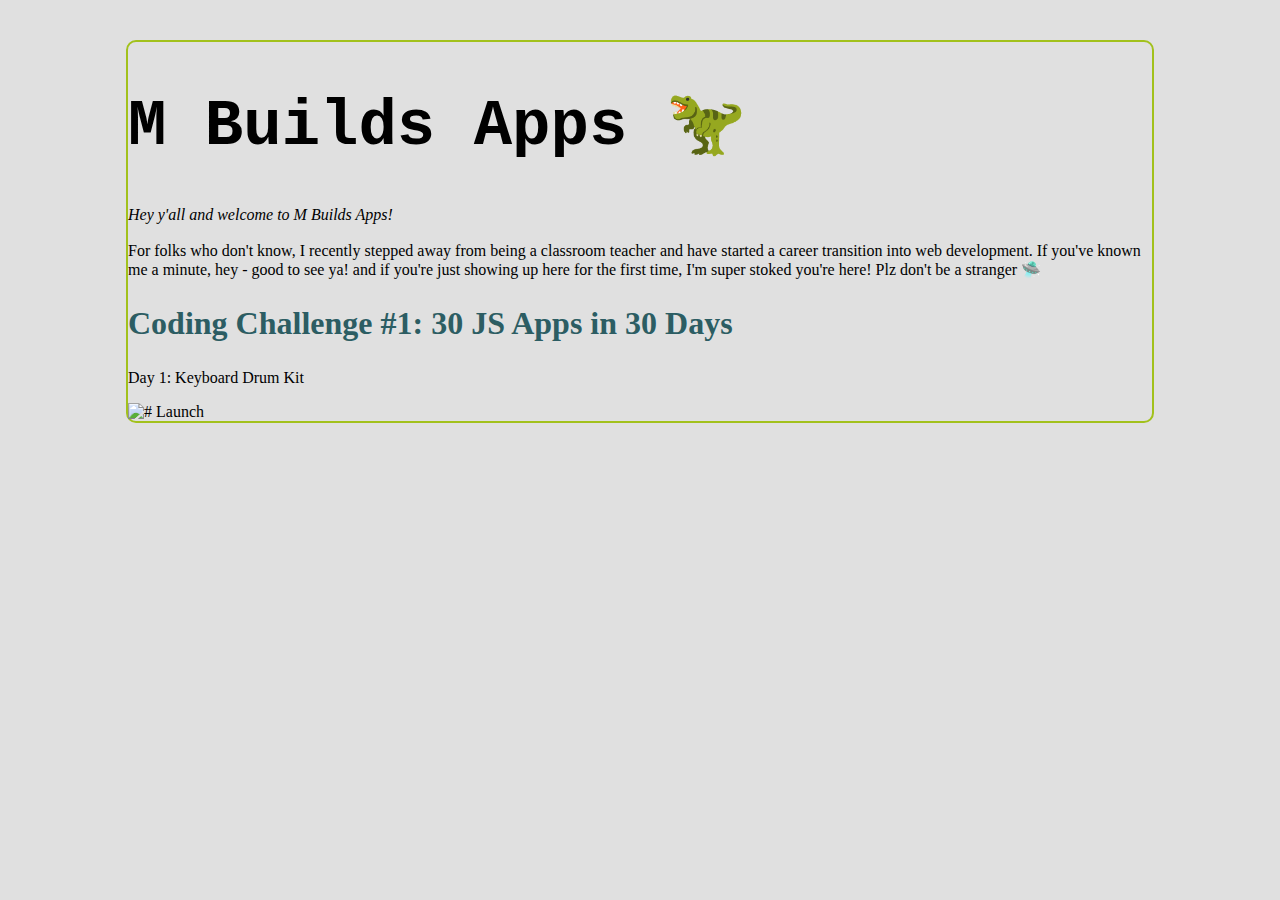
==== index.html @ 1cc8f052 "created homepage info, structure and css" ====
<!DOCTYPE html>
<html lang="en">
  <head>
    <meta charset="UTF-8" />
    <meta http-equiv="X-UA-Compatible" content="IE=edge" />
    <meta name="viewport" content="width=device-width, initial-scale=1.0" />
    <title>Build 30 in 30</title>

    <link
      href="https://cdn.jsdelivr.net/npm/bootstrap@5.2.0-beta1/dist/css/bootstrap.min.css"
      rel="stylesheet"
      integrity="sha384-0evHe/X+R7YkIZDRvuzKMRqM+OrBnVFBL6DOitfPri4tjfHxaWutUpFmBp4vmVor"
      crossorigin="anonymous"
    />
    <link rel="stylesheet" href="style.css" />
    <script
      src="https://cdn.jsdelivr.net/npm/bootstrap@5.2.0-beta1/dist/js/bootstrap.bundle.min.js"
      integrity="sha384-pprn3073KE6tl6bjs2QrFaJGz5/SUsLqktiwsUTF55Jfv3qYSDhgCecCxMW52nD2"
      crossorigin="anonymous"
    ></script>
  </head>

  <body>
    <h1 class="text-center m-5">M Builds Apps 🦖</h1>
    <p class="m-5">
      <em>Hey y'all and welcome to M Builds Apps!</em>
      <br />
      <br />
      For folks who don't know, I recently stepped away from being a classroom
      teacher and have started a career transition into web development. If
      you've known me a minute, hey - good to see ya! and if you're just showing
      up here for the first time, I'm super stoked you're here! Plz don't be a
      stranger 🛸
    </p>
    <h2 class="m-5">Coding Challenge #1: 30 JS Apps in 30 Days</h2>
    <div class="container m-5">
      <div class="row">
        <div class="col-3">
          <p>Day 1: Keyboard Drum Kit</p>
          <img src="#" alt="#" />
          <a class="btn btn-warning">Launch</a>
        </div>
      </div>
    </div>
  </body>
</html>
---- style.css ----
body {
  background: #e0e0e0;
  max-width: 80%;
  border: 2px solid #a2c11c;
  margin: 0 auto;
  margin-top: 40px;
  border-radius: 10px;
}

h1 {
  font-family: "Courier New", Courier, monospace;
  font-style: bold;
  font-size: 64px;
}

h2 {
  font-size: 32px;
  color: #2c5d63;
}

p {
  font-size: 16px;
}
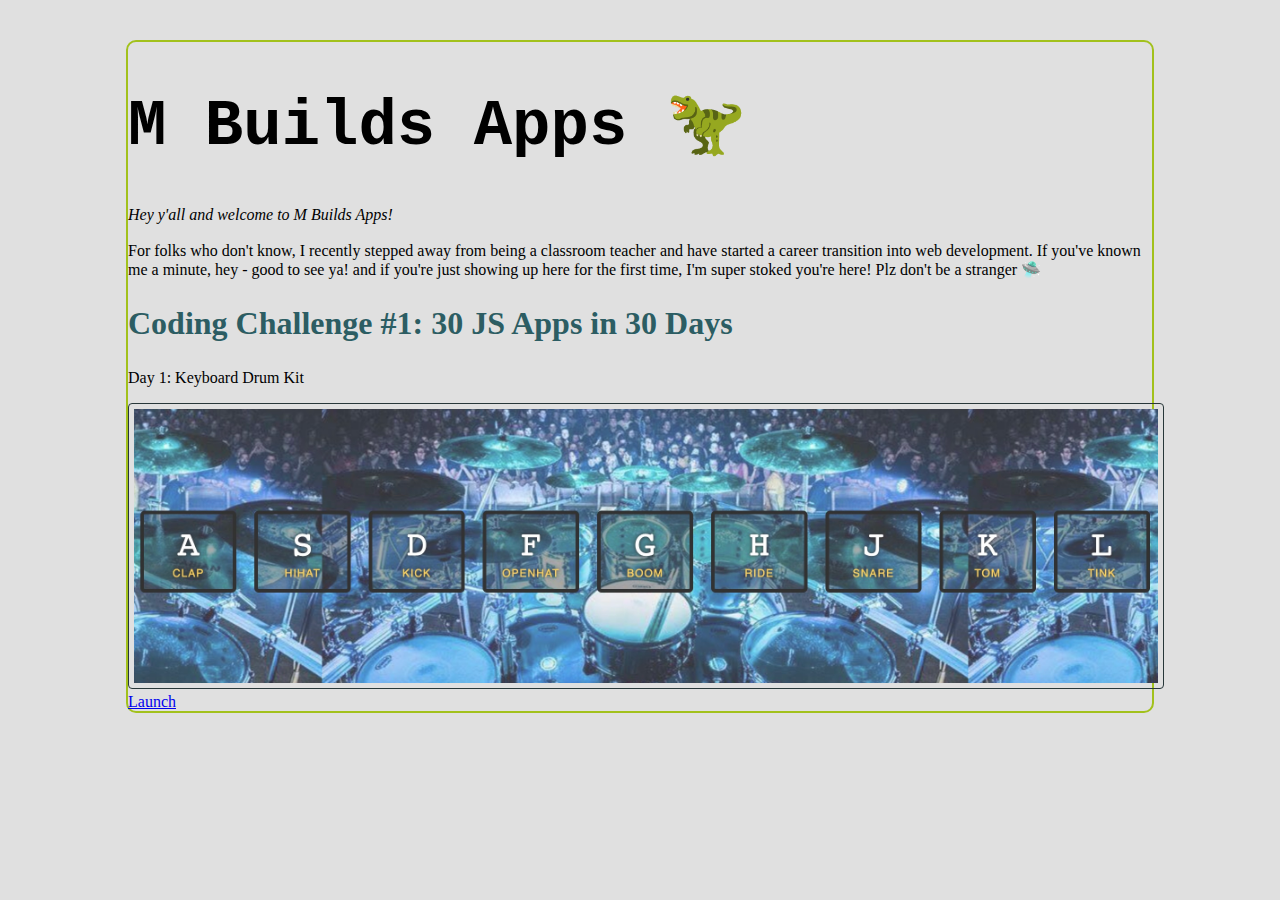
==== commit c894e7c8: "updated drum kit background and updated homepage to include project imgs and link" ====
--- a/index.html
+++ b/index.html
@@ -37,8 +37,11 @@
       <div class="row">
         <div class="col-3">
           <p>Day 1: Keyboard Drum Kit</p>
-          <img src="#" alt="#" />
-          <a class="btn btn-warning">Launch</a>
+          <img
+            src="project-photos/drum-kit-project-img.jpg"
+            alt="drum kit project"
+          />
+          <a href="drum-kit/index.html" class="btn btn-warning mt-3">Launch</a>
         </div>
       </div>
     </div>
--- a/style.css
+++ b/style.css
@@ -21,3 +21,10 @@
 p {
   font-size: 16px;
 }
+
+img {
+  max-width: 100%;
+  border: 1px solid #283739;
+  border-radius: 4px;
+  padding: 5px;
+}
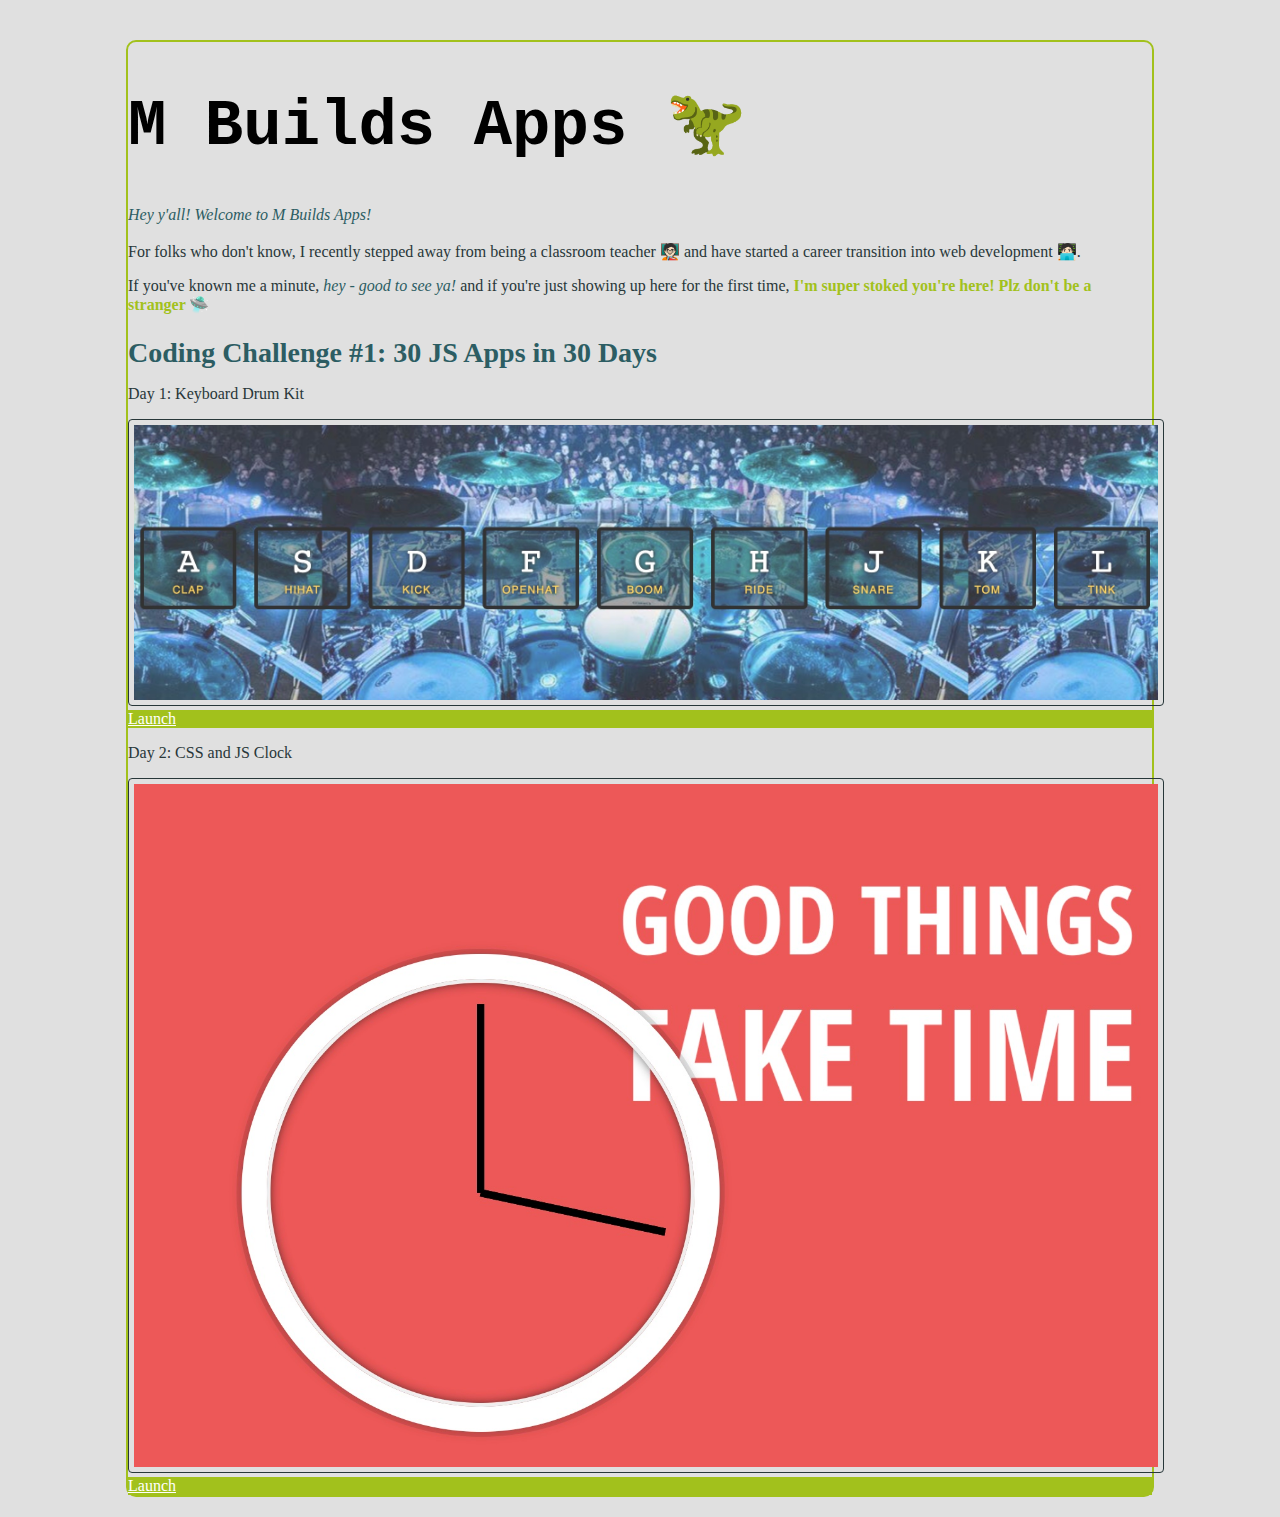
==== commit aa4e70c0: "updated home page with new clock project and updated css for impact" ====
--- a/index.html
+++ b/index.html
@@ -22,26 +22,41 @@
 
   <body>
     <h1 class="text-center m-5">M Builds Apps 🦖</h1>
-    <p class="m-5">
-      <em>Hey y'all and welcome to M Builds Apps!</em>
+    <p class="mt-5 mx-5">
+      <em>Hey y'all! Welcome to M Builds Apps!</em>
       <br />
       <br />
       For folks who don't know, I recently stepped away from being a classroom
-      teacher and have started a career transition into web development. If
-      you've known me a minute, hey - good to see ya! and if you're just showing
-      up here for the first time, I'm super stoked you're here! Plz don't be a
-      stranger 🛸
+      teacher 🧑🏻‍🏫 and have started a career transition into web development 🧑🏻‍💻.
     </p>
-    <h2 class="m-5">Coding Challenge #1: 30 JS Apps in 30 Days</h2>
-    <div class="container m-5">
+    <p class="mt-3 mb-5 mx-5">
+      If you've known me a minute, <em>hey - good to see ya! </em> and if you're
+      just showing up here for the first time,
+      <strong>I'm super stoked you're here! Plz don't be a stranger 🛸 </strong>
+    </p>
+    <h2 class="mt-5 mx-5 mb-3">Coding Challenge #1: 30 JS Apps in 30 Days</h2>
+    <div class="container m-5 mb-3">
       <div class="row">
         <div class="col-3">
-          <p>Day 1: Keyboard Drum Kit</p>
+          <p class="text-center">Day 1: Keyboard Drum Kit</p>
           <img
             src="project-photos/drum-kit-project-img.jpg"
             alt="drum kit project"
+            class="img-fluid"
           />
-          <a href="drum-kit/index.html" class="btn btn-warning mt-3">Launch</a>
+          <a href="drum-kit/index.html" class="btn btn-launch mt-3">Launch</a>
+        </div>
+
+        <div class="col-3">
+          <p class="text-center">Day 2: CSS and JS Clock</p>
+          <img
+            src="project-photos/css-js-clock-img.jpg"
+            alt="css and js clock project"
+            class="img-fluid"
+          />
+          <a href="css-js-clock/index.html" class="btn btn-launch mt-3"
+            >Launch</a
+          >
         </div>
       </div>
     </div>
--- a/style.css
+++ b/style.css
@@ -4,6 +4,7 @@
   border: 2px solid #a2c11c;
   margin: 0 auto;
   margin-top: 40px;
+  margin-bottom: 20px;
   border-radius: 10px;
 }
 
@@ -14,12 +15,24 @@
 }
 
 h2 {
-  font-size: 32px;
+  font-size: 28px;
   color: #2c5d63;
+  margin-bottom: 5px !important;
 }
 
 p {
   font-size: 16px;
+  font-weight: 500;
+  color: #283739;
+}
+
+p em {
+  color: #2c5d63;
+  font-weight: 400;
+}
+
+p strong {
+  color: #a2c11c;
 }
 
 img {
@@ -28,3 +41,9 @@
   border-radius: 4px;
   padding: 5px;
 }
+
+.btn-launch {
+  background: #a2c11c;
+  color: #fff;
+  display: block;
+}
